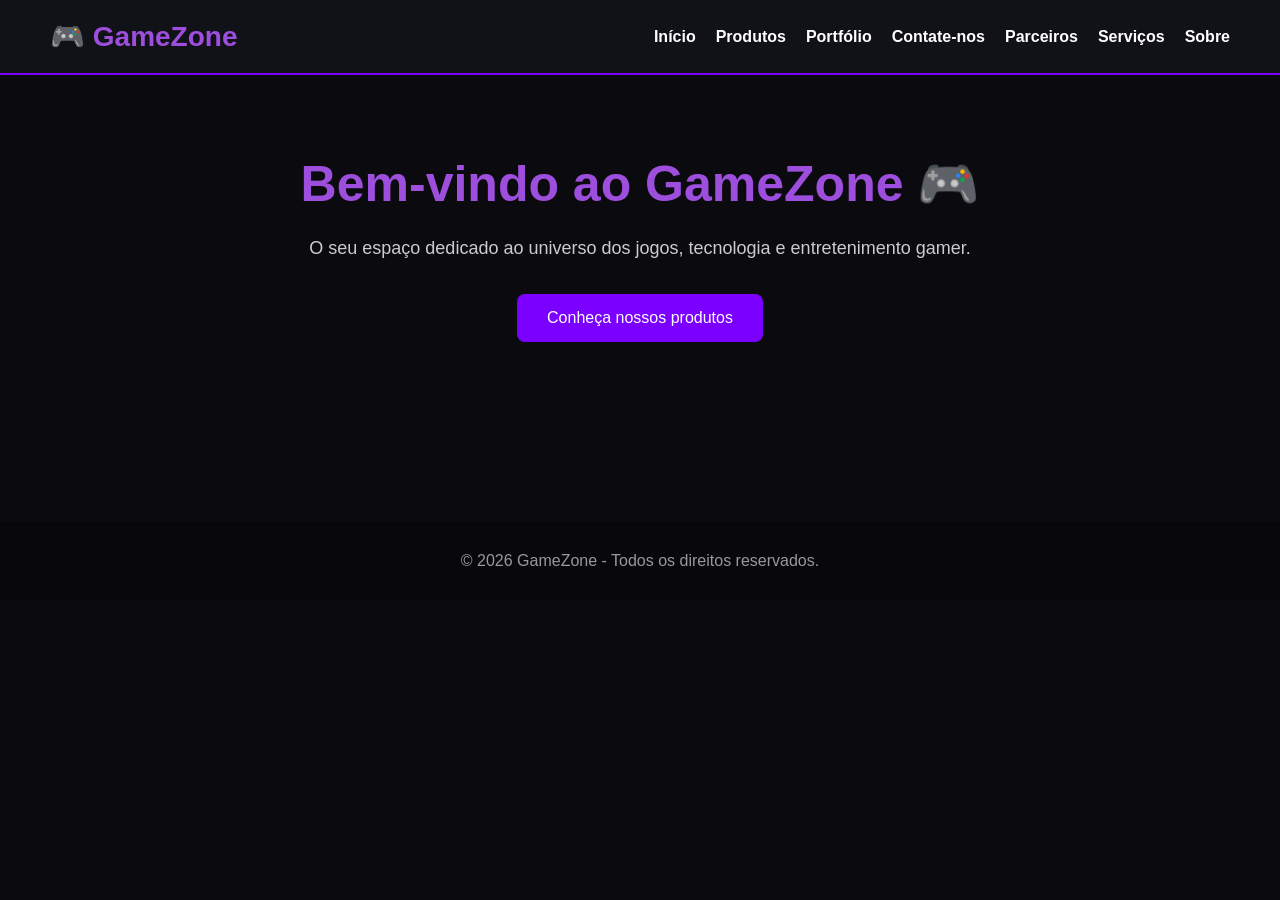
==== index.html @ 9542667e "bombom" ====
<!DOCTYPE html>
<html lang="pt-BR">

<head>
    <meta charset="UTF-8">
    <meta name="viewport" content="width=device-width, initial-scale=1.0">
    <title>GameZone - Início</title>

    <style>
        * {
            margin: 0;
            padding: 0;
            box-sizing: border-box;
        }

        body {
            font-family: Arial, sans-serif;
            background: #0b0b0f;
            color: white;
        }

        header {
            background: #111118;
            padding: 20px 50px;
            display: flex;
            justify-content: space-between;
            align-items: center;
            border-bottom: 2px solid #7b00ff;
        }

        .logo {
            font-size: 28px;
            font-weight: bold;
            color: #9d4edd;
        }

        nav ul {
            list-style: none;
            display: flex;
            gap: 20px;
            flex-wrap: wrap;
        }

        nav a {
            color: white;
            text-decoration: none;
            font-weight: bold;
        }

dasaadasa        nav a:hover {
            color: #9d4edd;
        }

        main {
            padding: 80px 10%;
            text-align: center;
        }

        h1 {
            font-size: 50px;
            color: #9d4edd;
            margin-bottom: 20px;
        }

        p {
            font-size: 18px;
            color: #cccccc;
            line-height: 1.7;
        }

        .botao {
            display: inline-block;
            margin-top: 30px;
            padding: 15px 30px;
            background: #7b00ff;
            color: white;
            text-decoration: none;
            border-radius: 8px;
        }

        .botao:hover {
            background: #a64dff;
        }

        footer {
            margin-top: 100px;
            padding: 30px;
            text-align: center;
            background: #08080c;
            color: #999;
        }
    </style>
</head>

<body>

<header>

    <div class="logo">🎮 GameZone</div>

    <nav>
        <ul>
            <li><a href="index.html">Início</a></li>
            <li><a href="produtos.html">Produtos</a></li>
            <li><a href="portfolio.html">Portfólio</a></li>
            <li><a href="contate-nos.html">Contate-nos</a></li>
            <li><a href="parceiros.html">Parceiros</a></li>
            <li><a href="servicos.html">Serviços</a></li>
            <li><a href="sobre.html">Sobre</a></li>
        </ul>
    </nav>

</header>

<main>

    <h1>Bem-vindo ao GameZone 🎮</h1>

    <p>
        O seu espaço dedicado ao universo dos jogos,
        tecnologia e entretenimento gamer.
    </p>

    <a href="produtos.html" class="botao">
        Conheça nossos produtos
    </a>

</main>

<footer>
    © 2026 GameZone - Todos os direitos reservados.
</footer>

</body>
</html>
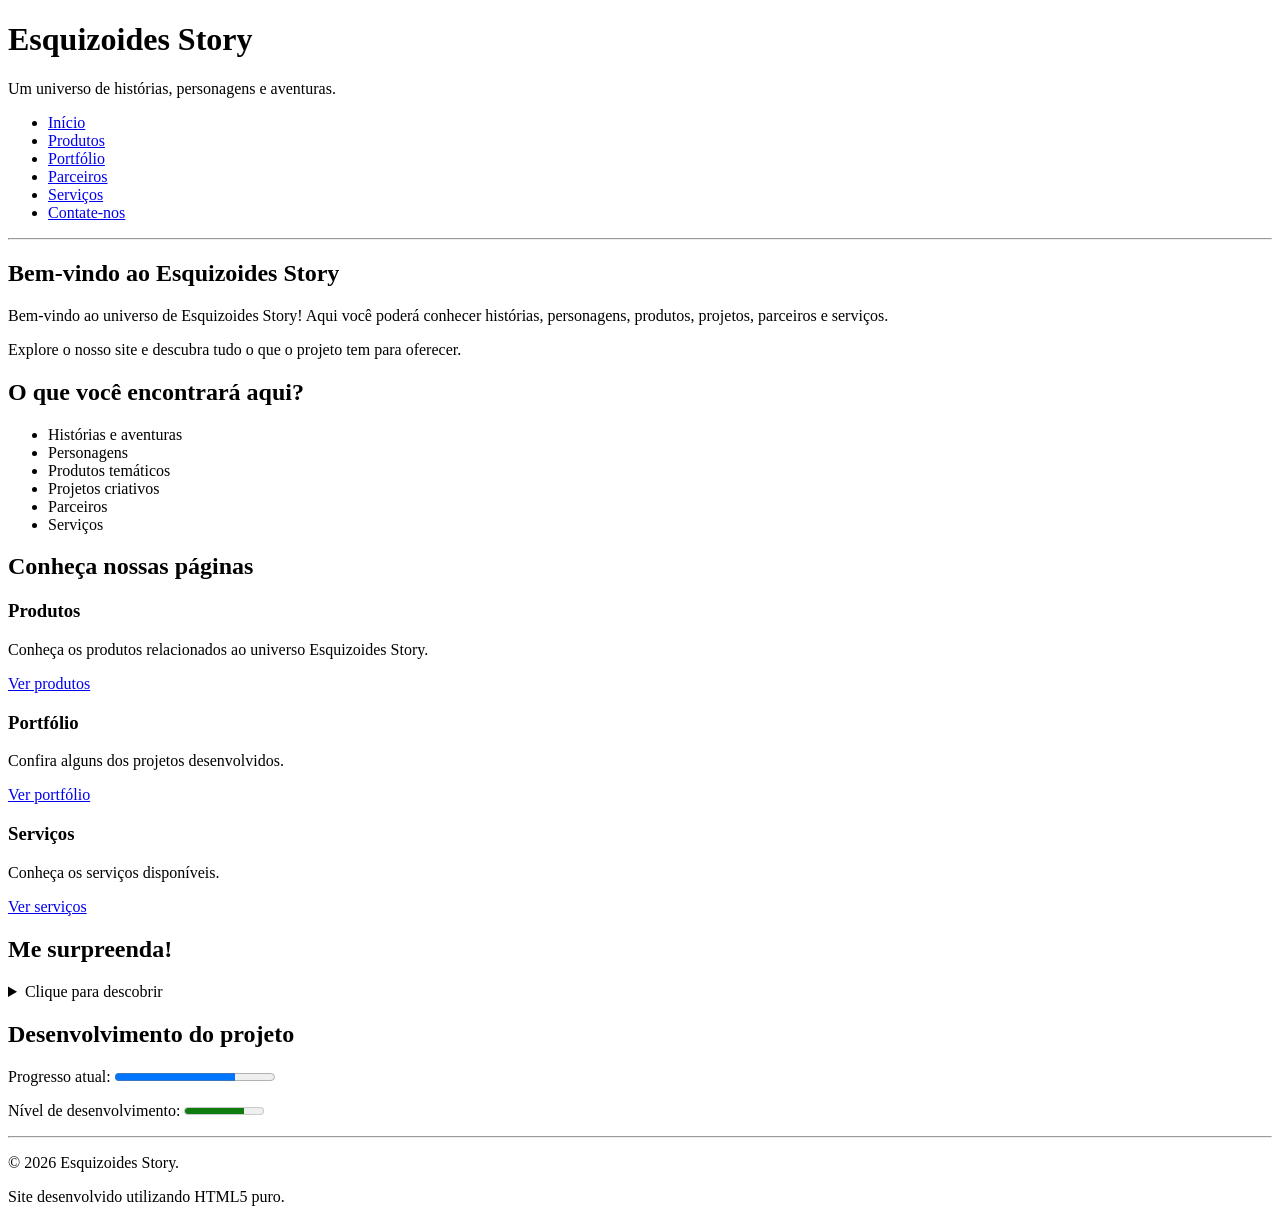
==== commit 84ad7204: "inverno" ====
--- a/index.html
+++ b/index.html
@@ -1,135 +1,134 @@
+
 <!DOCTYPE html>
 <html lang="pt-BR">
 
 <head>
     <meta charset="UTF-8">
     <meta name="viewport" content="width=device-width, initial-scale=1.0">
-    <title>GameZone - Início</title>
-
-    <style>
-        * {
-            margin: 0;
-            padding: 0;
-            box-sizing: border-box;
-        }
-
-        body {
-            font-family: Arial, sans-serif;
-            background: #0b0b0f;
-            color: white;
-        }
-
-        header {
-            background: #111118;
-            padding: 20px 50px;
-            display: flex;
-            justify-content: space-between;
-            align-items: center;
-            border-bottom: 2px solid #7b00ff;
-        }
-
-        .logo {
-            font-size: 28px;
-            font-weight: bold;
-            color: #9d4edd;
-        }
-
-        nav ul {
-            list-style: none;
-            display: flex;
-            gap: 20px;
-            flex-wrap: wrap;
-        }
-
-        nav a {
-            color: white;
-            text-decoration: none;
-            font-weight: bold;
-        }
-
-dasaadasa        nav a:hover {
-            color: #9d4edd;
-        }
-
-        main {
-            padding: 80px 10%;
-            text-align: center;
-        }
-
-        h1 {
-            font-size: 50px;
-            color: #9d4edd;
-            margin-bottom: 20px;
-        }
-
-        p {
-            font-size: 18px;
-            color: #cccccc;
-            line-height: 1.7;
-        }
-
-        .botao {
-            display: inline-block;
-            margin-top: 30px;
-            padding: 15px 30px;
-            background: #7b00ff;
-            color: white;
-            text-decoration: none;
-            border-radius: 8px;
-        }
-
-        .botao:hover {
-            background: #a64dff;
-        }
-
-        footer {
-            margin-top: 100px;
-            padding: 30px;
-            text-align: center;
-            background: #08080c;
-            color: #999;
-        }
-    </style>
+    <meta name="description" content="Esquizoides Story - histórias, personagens, produtos e serviços.">
+    <title>Esquizoides Story - Início</title>
 </head>
 
 <body>
 
-<header>
+    <header>
+        <h1>Esquizoides Story</h1>
+        <p>Um universo de histórias, personagens e aventuras.</p>
 
-    <div class="logo">🎮 GameZone</div>
+        <nav aria-label="Navegação principal">
+            <ul>
+                <li><a href="index.html">Início</a></li>
+                <li><a href="produtos.html">Produtos</a></li>
+                <li><a href="portfolio.html">Portfólio</a></li>
+                <li><a href="parceiros.html">Parceiros</a></li>
+                <li><a href="servicos.html">Serviços</a></li>
+                <li><a href="contate-nos.html">Contate-nos</a></li>
+            </ul>
+        </nav>
+    </header>
 
-    <nav>
-        <ul>
-            <li><a href="index.html">Início</a></li>
-            <li><a href="produtos.html">Produtos</a></li>
-            <li><a href="portfolio.html">Portfólio</a></li>
-            <li><a href="contate-nos.html">Contate-nos</a></li>
-            <li><a href="parceiros.html">Parceiros</a></li>
-            <li><a href="servicos.html">Serviços</a></li>
-            <li><a href="sobre.html">Sobre</a></li>
-        </ul>
-    </nav>
+    <hr>
 
-</header>
+    <main>
 
-<main>
+        <section>
+            <h2>Bem-vindo ao Esquizoides Story</h2>
 
-    <h1>Bem-vindo ao GameZone 🎮</h1>
+            <p>
+                Bem-vindo ao universo de Esquizoides Story!
+                Aqui você poderá conhecer histórias, personagens,
+                produtos, projetos, parceiros e serviços.
+            </p>
 
-    <p>
-        O seu espaço dedicado ao universo dos jogos,
-        tecnologia e entretenimento gamer.
-    </p>
+            <p>
+                Explore o nosso site e descubra tudo o que o projeto
+                tem para oferecer.
+            </p>
+        </section>
 
-    <a href="produtos.html" class="botao">
-        Conheça nossos produtos
-    </a>
+        <section>
+            <h2>O que você encontrará aqui?</h2>
 
-</main>
+            <ul>
+                <li>Histórias e aventuras</li>
+                <li>Personagens</li>
+                <li>Produtos temáticos</li>
+                <li>Projetos criativos</li>
+                <li>Parceiros</li>
+                <li>Serviços</li>
+            </ul>
+        </section>
 
-<footer>
-    © 2026 GameZone - Todos os direitos reservados.
-</footer>
+        <section>
+            <h2>Conheça nossas páginas</h2>
+
+            <article>
+                <h3>Produtos</h3>
+                <p>
+                    Conheça os produtos relacionados ao universo
+                    Esquizoides Story.
+                </p>
+                <a href="produtos.html">Ver produtos</a>
+            </article>
+
+            <article>
+                <h3>Portfólio</h3>
+                <p>
+                    Confira alguns dos projetos desenvolvidos.
+                </p>
+                <a href="portfolio.html">Ver portfólio</a>
+            </article>
+
+            <article>
+                <h3>Serviços</h3>
+                <p>
+                    Conheça os serviços disponíveis.
+                </p>
+                <a href="servicos.html">Ver serviços</a>
+            </article>
+        </section>
+
+        <aside>
+            <h2>Me surpreenda!</h2>
+
+            <details>
+                <summary>Clique para descobrir</summary>
+
+                <p>
+                    O universo Esquizoides Story está sempre cheio
+                    de novas histórias, personagens e descobertas.
+                </p>
+
+                <p>
+                    Quem sabe a próxima surpresa não seja para você?
+                </p>
+            </details>
+        </aside>
+
+        <section>
+            <h2>Desenvolvimento do projeto</h2>
+
+            <p>
+                Progresso atual:
+                <progress value="75" max="100">75%</progress>
+            </p>
+
+            <p>
+                Nível de desenvolvimento:
+                <meter value="0.75" min="0" max="1">75%</meter>
+            </p>
+        </section>
+
+    </main>
+
+    <hr>
+
+    <footer>
+        <p>&copy; 2026 Esquizoides Story.</p>
+        <p>Site desenvolvido utilizando HTML5 puro.</p>
+    </footer>
 
 </body>
+
 </html>
+
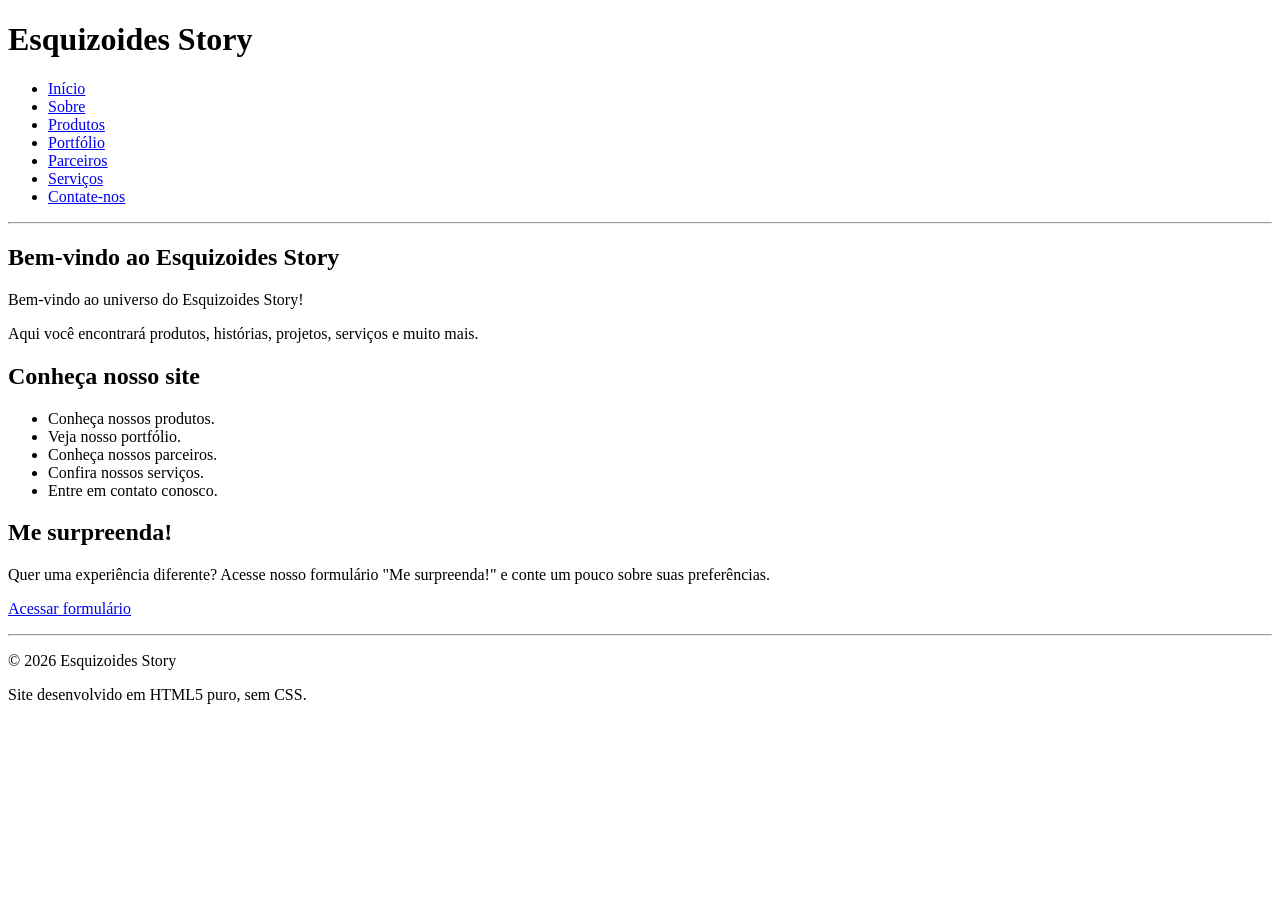
==== commit f456f53e: "again" ====
--- a/index.html
+++ b/index.html
@@ -1,23 +1,22 @@
-
 <!DOCTYPE html>
 <html lang="pt-BR">
 
 <head>
     <meta charset="UTF-8">
     <meta name="viewport" content="width=device-width, initial-scale=1.0">
-    <meta name="description" content="Esquizoides Story - histórias, personagens, produtos e serviços.">
-    <title>Esquizoides Story - Início</title>
+    <title>Esquizoides Story</title>
 </head>
 
 <body>
 
     <header>
+
         <h1>Esquizoides Story</h1>
-        <p>Um universo de histórias, personagens e aventuras.</p>
 
-        <nav aria-label="Navegação principal">
+        <nav>
             <ul>
                 <li><a href="index.html">Início</a></li>
+                <li><a href="sobre.html">Sobre</a></li>
                 <li><a href="produtos.html">Produtos</a></li>
                 <li><a href="portfolio.html">Portfólio</a></li>
                 <li><a href="parceiros.html">Parceiros</a></li>
@@ -25,110 +24,64 @@
                 <li><a href="contate-nos.html">Contate-nos</a></li>
             </ul>
         </nav>
+
     </header>
 
     <hr>
 
     <main>
 
-        <section>
-            <h2>Bem-vindo ao Esquizoides Story</h2>
+        <h2>Bem-vindo ao Esquizoides Story</h2>
 
-            <p>
-                Bem-vindo ao universo de Esquizoides Story!
-                Aqui você poderá conhecer histórias, personagens,
-                produtos, projetos, parceiros e serviços.
-            </p>
+        <p>
+            Bem-vindo ao universo do Esquizoides Story!
+        </p>
 
-            <p>
-                Explore o nosso site e descubra tudo o que o projeto
-                tem para oferecer.
-            </p>
-        </section>
+        <p>
+            Aqui você encontrará produtos, histórias,
+            projetos, serviços e muito mais.
+        </p>
 
-        <section>
-            <h2>O que você encontrará aqui?</h2>
+        <h2>Conheça nosso site</h2>
 
-            <ul>
-                <li>Histórias e aventuras</li>
-                <li>Personagens</li>
-                <li>Produtos temáticos</li>
-                <li>Projetos criativos</li>
-                <li>Parceiros</li>
-                <li>Serviços</li>
-            </ul>
-        </section>
+        <ul>
+            <li>Conheça nossos produtos.</li>
+            <li>Veja nosso portfólio.</li>
+            <li>Conheça nossos parceiros.</li>
+            <li>Confira nossos serviços.</li>
+            <li>Entre em contato conosco.</li>
+        </ul>
 
-        <section>
-            <h2>Conheça nossas páginas</h2>
+        <h2>Me surpreenda!</h2>
 
-            <article>
-                <h3>Produtos</h3>
-                <p>
-                    Conheça os produtos relacionados ao universo
-                    Esquizoides Story.
-                </p>
-                <a href="produtos.html">Ver produtos</a>
-            </article>
+        <p>
+            Quer uma experiência diferente?
+            Acesse nosso formulário "Me surpreenda!"
+            e conte um pouco sobre suas preferências.
+        </p>
 
-            <article>
-                <h3>Portfólio</h3>
-                <p>
-                    Confira alguns dos projetos desenvolvidos.
-                </p>
-                <a href="portfolio.html">Ver portfólio</a>
-            </article>
-
-            <article>
-                <h3>Serviços</h3>
-                <p>
-                    Conheça os serviços disponíveis.
-                </p>
-                <a href="servicos.html">Ver serviços</a>
-            </article>
-        </section>
-
-        <aside>
-            <h2>Me surpreenda!</h2>
-
-            <details>
-                <summary>Clique para descobrir</summary>
-
-                <p>
-                    O universo Esquizoides Story está sempre cheio
-                    de novas histórias, personagens e descobertas.
-                </p>
-
-                <p>
-                    Quem sabe a próxima surpresa não seja para você?
-                </p>
-            </details>
-        </aside>
-
-        <section>
-            <h2>Desenvolvimento do projeto</h2>
-
-            <p>
-                Progresso atual:
-                <progress value="75" max="100">75%</progress>
-            </p>
-
-            <p>
-                Nível de desenvolvimento:
-                <meter value="0.75" min="0" max="1">75%</meter>
-            </p>
-        </section>
+        <p>
+            <a href="contate-nos.html">
+                Acessar formulário
+            </a>
+        </p>
 
     </main>
 
     <hr>
 
     <footer>
-        <p>&copy; 2026 Esquizoides Story.</p>
-        <p>Site desenvolvido utilizando HTML5 puro.</p>
+
+        <p>
+            &copy; 2026 Esquizoides Story
+        </p>
+
+        <p>
+            Site desenvolvido em HTML5 puro, sem CSS.
+        </p>
+
     </footer>
 
 </body>
 
-</html>
-
+</html>
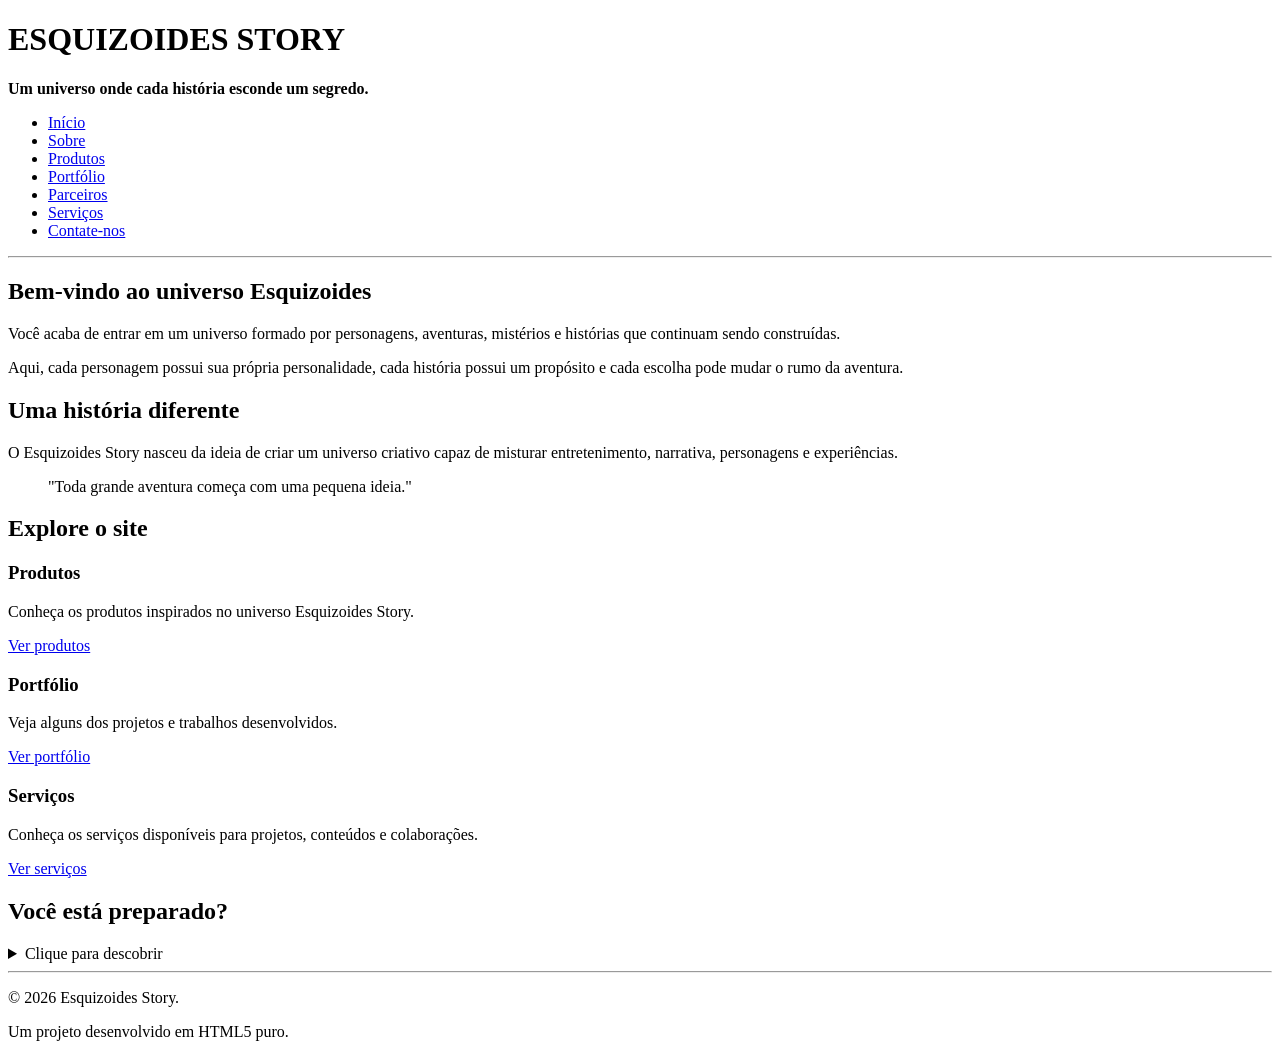
==== commit 7db58923: "cj" ====
--- a/index.html
+++ b/index.html
@@ -4,16 +4,25 @@
 <head>
     <meta charset="UTF-8">
     <meta name="viewport" content="width=device-width, initial-scale=1.0">
-    <title>Esquizoides Story</title>
+
+    <meta name="description"
+        content="Esquizoides Story - um universo de histórias, personagens, mistérios e aventuras.">
+
+    <title>Esquizoides Story - Início</title>
 </head>
 
 <body>
 
     <header>
 
-        <h1>Esquizoides Story</h1>
+        <h1>ESQUIZOIDES STORY</h1>
 
-        <nav>
+        <p>
+            <strong>Um universo onde cada história esconde um segredo.</strong>
+        </p>
+
+        <nav aria-label="Menu principal">
+
             <ul>
                 <li><a href="index.html">Início</a></li>
                 <li><a href="sobre.html">Sobre</a></li>
@@ -23,6 +32,7 @@
                 <li><a href="servicos.html">Serviços</a></li>
                 <li><a href="contate-nos.html">Contate-nos</a></li>
             </ul>
+
         </nav>
 
     </header>
@@ -31,40 +41,108 @@
 
     <main>
 
-        <h2>Bem-vindo ao Esquizoides Story</h2>
+        <section>
 
-        <p>
-            Bem-vindo ao universo do Esquizoides Story!
-        </p>
+            <h2>Bem-vindo ao universo Esquizoides</h2>
 
-        <p>
-            Aqui você encontrará produtos, histórias,
-            projetos, serviços e muito mais.
-        </p>
+            <p>
+                Você acaba de entrar em um universo formado por
+                personagens, aventuras, mistérios e histórias que
+                continuam sendo construídas.
+            </p>
 
-        <h2>Conheça nosso site</h2>
+            <p>
+                Aqui, cada personagem possui sua própria personalidade,
+                cada história possui um propósito e cada escolha pode
+                mudar o rumo da aventura.
+            </p>
 
-        <ul>
-            <li>Conheça nossos produtos.</li>
-            <li>Veja nosso portfólio.</li>
-            <li>Conheça nossos parceiros.</li>
-            <li>Confira nossos serviços.</li>
-            <li>Entre em contato conosco.</li>
-        </ul>
+        </section>
 
-        <h2>Me surpreenda!</h2>
+        <section>
 
-        <p>
-            Quer uma experiência diferente?
-            Acesse nosso formulário "Me surpreenda!"
-            e conte um pouco sobre suas preferências.
-        </p>
+            <h2>Uma história diferente</h2>
 
-        <p>
-            <a href="contate-nos.html">
-                Acessar formulário
-            </a>
-        </p>
+            <p>
+                O Esquizoides Story nasceu da ideia de criar um universo
+                criativo capaz de misturar entretenimento, narrativa,
+                personagens e experiências.
+            </p>
+
+            <blockquote>
+                "Toda grande aventura começa com uma pequena ideia."
+            </blockquote>
+
+        </section>
+
+        <section>
+
+            <h2>Explore o site</h2>
+
+            <article>
+
+                <h3>Produtos</h3>
+
+                <p>
+                    Conheça os produtos inspirados no universo
+                    Esquizoides Story.
+                </p>
+
+                <a href="produtos.html">Ver produtos</a>
+
+            </article>
+
+            <article>
+
+                <h3>Portfólio</h3>
+
+                <p>
+                    Veja alguns dos projetos e trabalhos desenvolvidos.
+                </p>
+
+                <a href="portfolio.html">Ver portfólio</a>
+
+            </article>
+
+            <article>
+
+                <h3>Serviços</h3>
+
+                <p>
+                    Conheça os serviços disponíveis para projetos,
+                    conteúdos e colaborações.
+                </p>
+
+                <a href="servicos.html">Ver serviços</a>
+
+            </article>
+
+        </section>
+
+        <section>
+
+            <h2>Você está preparado?</h2>
+
+            <details>
+
+                <summary>
+                    Clique para descobrir
+                </summary>
+
+                <p>
+                    Talvez você encontre um personagem que ainda
+                    não conhecia ou uma história que nunca imaginou.
+                </p>
+
+                <p>
+                    <a href="contate-nos.html">
+                        Quero entrar nessa história!
+                    </a>
+                </p>
+
+            </details>
+
+        </section>
 
     </main>
 
@@ -73,11 +151,11 @@
     <footer>
 
         <p>
-            &copy; 2026 Esquizoides Story
+            &copy; 2026 Esquizoides Story.
         </p>
 
         <p>
-            Site desenvolvido em HTML5 puro, sem CSS.
+            Um projeto desenvolvido em HTML5 puro.
         </p>
 
     </footer>
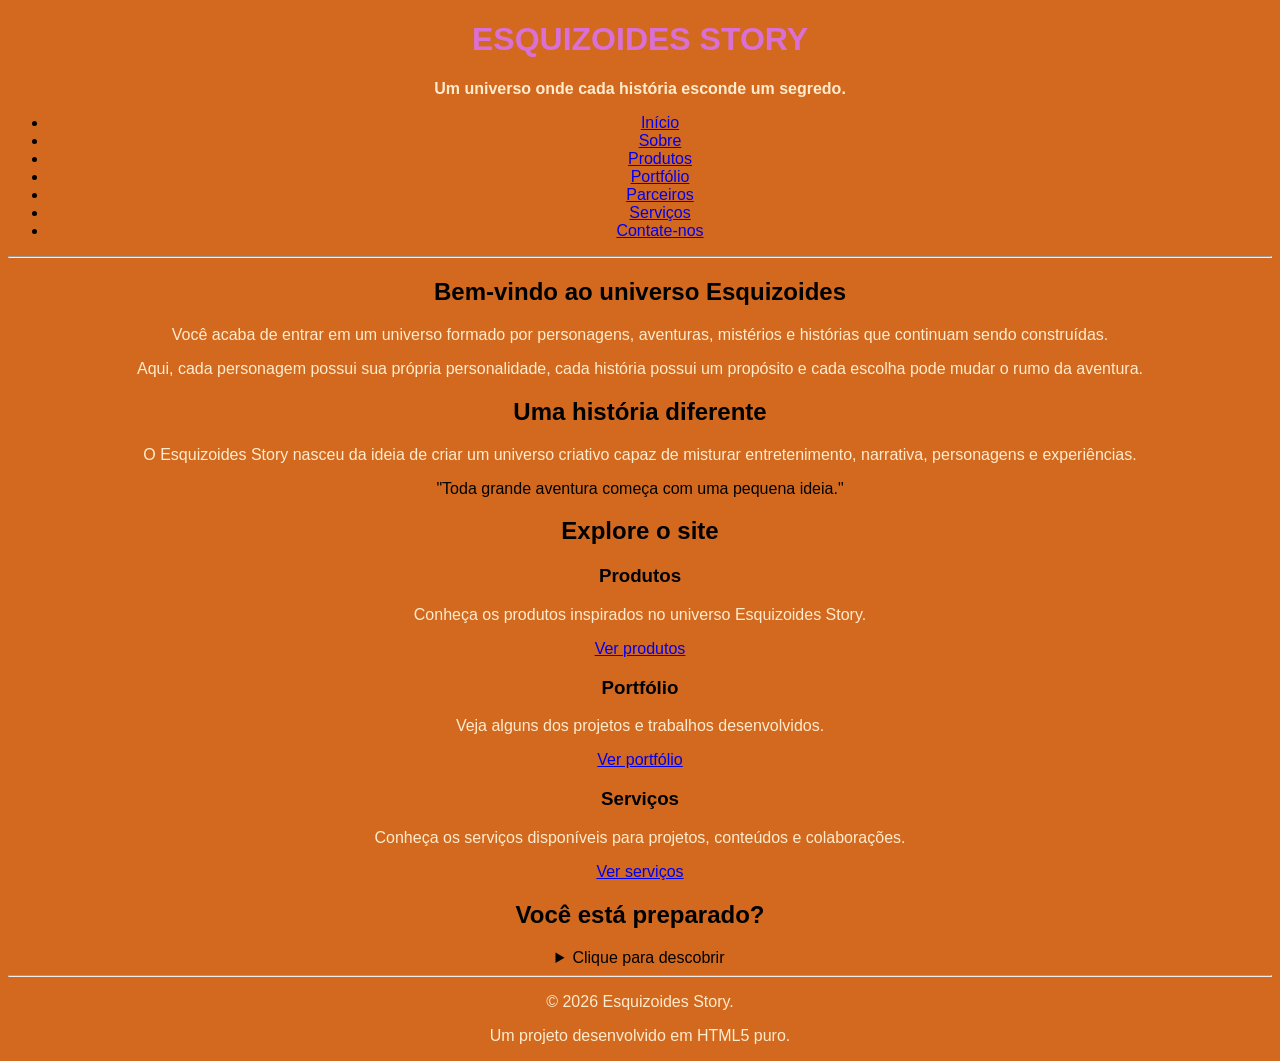
==== commit 22f96ae5: "css formatacao" ====
--- a/index.html
+++ b/index.html
@@ -9,6 +9,29 @@
         content="Esquizoides Story - um universo de histórias, personagens, mistérios e aventuras.">
 
     <title>Esquizoides Story - Início</title>
+
+    <style>
+        body {
+            background-color: chocolate;
+            font-family: 'Franklin Gothic Medium', 'Arial Narrow', Arial, sans-serif;
+            color: black;
+            text-align: center;
+    }
+    h1 {
+        color: orchid;
+    }
+    p {
+        font-size: medium;
+        color: blanchedalmond;
+    }
+    button {
+            background-color: brown;
+            color: aqua;
+            padding: 10px 20px;
+            border: none;
+            border-radius: 8px;
+        }
+    </style>
 </head>
 
 <body>
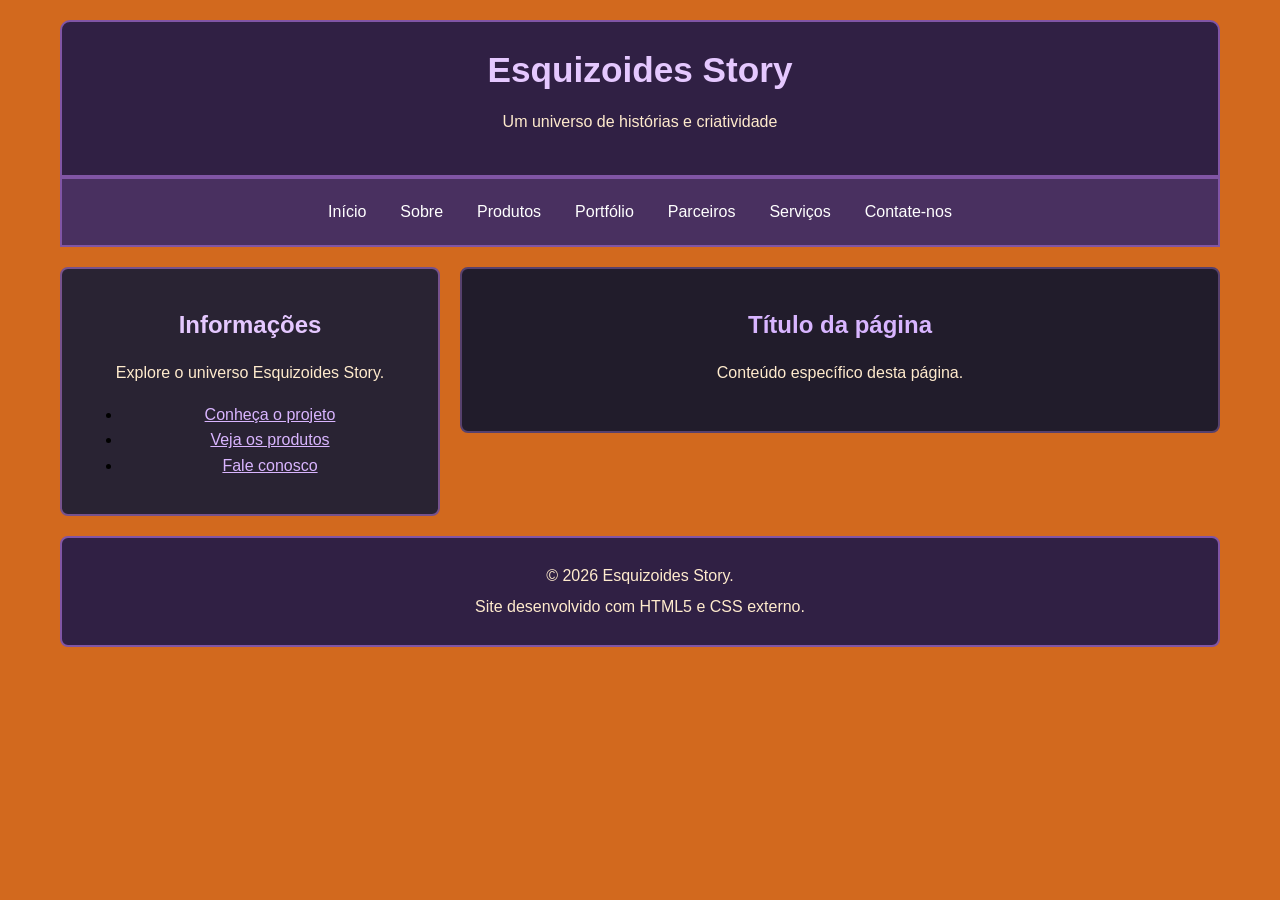
==== commit 023fe264: "layout" ====
--- a/index.html
+++ b/index.html
@@ -9,6 +9,8 @@
         content="Esquizoides Story - um universo de histórias, personagens, mistérios e aventuras.">
 
     <title>Esquizoides Story - Início</title>
+
+    <link rel="stylesheet" href="style.css">
 
     <style>
         body {
@@ -37,152 +39,52 @@
 <body>
 
     <header>
+        <h1>Esquizoides Story</h1>
+        <p>Um universo de histórias e criatividade</p>
+    </header>
 
-        <h1>ESQUIZOIDES STORY</h1>
+    <nav aria-label="Navegação principal">
+        <ul>
+            <li><a href="index.html">Início</a></li>
+            <li><a href="sobre.html">Sobre</a></li>
+            <li><a href="produtos.html">Produtos</a></li>
+            <li><a href="portfolio.html">Portfólio</a></li>
+            <li><a href="parceiros.html">Parceiros</a></li>
+            <li><a href="servicos.html">Serviços</a></li>
+            <li><a href="contate-nos.html">Contate-nos</a></li>
+        </ul>
+    </nav>
 
-        <p>
-            <strong>Um universo onde cada história esconde um segredo.</strong>
-        </p>
+    <div class="conteudo-layout">
 
-        <nav aria-label="Menu principal">
+        <aside>
+            <h2>Informações</h2>
+            <p>Explore o universo Esquizoides Story.</p>
 
             <ul>
-                <li><a href="index.html">Início</a></li>
-                <li><a href="sobre.html">Sobre</a></li>
-                <li><a href="produtos.html">Produtos</a></li>
-                <li><a href="portfolio.html">Portfólio</a></li>
-                <li><a href="parceiros.html">Parceiros</a></li>
-                <li><a href="servicos.html">Serviços</a></li>
-                <li><a href="contate-nos.html">Contate-nos</a></li>
+                <li><a href="sobre.html">Conheça o projeto</a></li>
+                <li><a href="produtos.html">Veja os produtos</a></li>
+                <li><a href="contate-nos.html">Fale conosco</a></li>
             </ul>
+        </aside>
 
-        </nav>
+        <main>
+            <!-- Mantenha aqui o conteúdo original da página -->
 
-    </header>
+            <section>
+                <h2>Título da página</h2>
+                <p>Conteúdo específico desta página.</p>
+            </section>
 
-    <hr>
+        </main>
 
-    <main>
-
-        <section>
-
-            <h2>Bem-vindo ao universo Esquizoides</h2>
-
-            <p>
-                Você acaba de entrar em um universo formado por
-                personagens, aventuras, mistérios e histórias que
-                continuam sendo construídas.
-            </p>
-
-            <p>
-                Aqui, cada personagem possui sua própria personalidade,
-                cada história possui um propósito e cada escolha pode
-                mudar o rumo da aventura.
-            </p>
-
-        </section>
-
-        <section>
-
-            <h2>Uma história diferente</h2>
-
-            <p>
-                O Esquizoides Story nasceu da ideia de criar um universo
-                criativo capaz de misturar entretenimento, narrativa,
-                personagens e experiências.
-            </p>
-
-            <blockquote>
-                "Toda grande aventura começa com uma pequena ideia."
-            </blockquote>
-
-        </section>
-
-        <section>
-
-            <h2>Explore o site</h2>
-
-            <article>
-
-                <h3>Produtos</h3>
-
-                <p>
-                    Conheça os produtos inspirados no universo
-                    Esquizoides Story.
-                </p>
-
-                <a href="produtos.html">Ver produtos</a>
-
-            </article>
-
-            <article>
-
-                <h3>Portfólio</h3>
-
-                <p>
-                    Veja alguns dos projetos e trabalhos desenvolvidos.
-                </p>
-
-                <a href="portfolio.html">Ver portfólio</a>
-
-            </article>
-
-            <article>
-
-                <h3>Serviços</h3>
-
-                <p>
-                    Conheça os serviços disponíveis para projetos,
-                    conteúdos e colaborações.
-                </p>
-
-                <a href="servicos.html">Ver serviços</a>
-
-            </article>
-
-        </section>
-
-        <section>
-
-            <h2>Você está preparado?</h2>
-
-            <details>
-
-                <summary>
-                    Clique para descobrir
-                </summary>
-
-                <p>
-                    Talvez você encontre um personagem que ainda
-                    não conhecia ou uma história que nunca imaginou.
-                </p>
-
-                <p>
-                    <a href="contate-nos.html">
-                        Quero entrar nessa história!
-                    </a>
-                </p>
-
-            </details>
-
-        </section>
-
-    </main>
-
-    <hr>
+    </div>
 
     <footer>
-
-        <p>
-            &copy; 2026 Esquizoides Story.
-        </p>
-
-        <p>
-            Um projeto desenvolvido em HTML5 puro.
-        </p>
-
+        <p>&copy; 2026 Esquizoides Story.</p>
+        <p>Site desenvolvido com HTML5 e CSS externo.</p>
     </footer>
-
+    
 </body>
 
 </html>
--- a/style.css
+++ b/style.css
@@ -0,0 +1,331 @@
+
+/* =================================
+   ESQUIZOIDES STORY
+   Folha de estilo externa
+   ================================= */
+
+* {
+    box-sizing: border-box;
+}
+
+html {
+    scroll-behavior: smooth;
+}
+
+body {
+    margin: 0 auto;
+    max-width: 1200px;
+    padding: 20px;
+    font-family: Arial, Helvetica, sans-serif;
+    color: #eeeeee;
+    background-color: #17131f;
+    line-height: 1.6;
+}
+
+/* CABEÇALHO */
+
+header {
+    padding: 25px;
+    text-align: center;
+    background-color: #302044;
+    border: 2px solid #8055a5;
+    border-radius: 10px 10px 0 0;
+}
+
+header h1 {
+    margin: 0;
+    color: #e5c8ff;
+    font-size: 2.2rem;
+}
+
+header h2 {
+    margin-bottom: 0;
+    color: #ffffff;
+    font-size: 1.2rem;
+}
+
+/* MENU DE NAVEGAÇÃO */
+
+nav {
+    padding: 12px;
+    background-color: #493060;
+    border: 2px solid #8055a5;
+}
+
+nav ul {
+    display: flex;
+    flex-wrap: wrap;
+    justify-content: center;
+    gap: 10px;
+    list-style: none;
+    margin: 0;
+    padding: 0;
+}
+
+nav a {
+    display: block;
+    padding: 8px 12px;
+    color: #ffffff;
+    text-decoration: none;
+    border-radius: 5px;
+}
+
+nav a:hover,
+nav a:focus {
+    color: #21152d;
+    background-color: #e5c8ff;
+}
+
+/* ÁREA COM ASIDE E MAIN */
+
+.conteudo-layout {
+    display: grid;
+    grid-template-columns: minmax(200px, 1fr) 2fr;
+    gap: 20px;
+    align-items: start;
+    margin: 20px 0;
+}
+
+/* COLUNA LATERAL */
+
+aside {
+    padding: 20px;
+    background-color: #292333;
+    border: 2px solid #76528d;
+    border-radius: 8px;
+    overflow-wrap: anywhere;
+}
+
+aside h2,
+aside h3 {
+    color: #e5c8ff;
+}
+
+/* CONTEÚDO PRINCIPAL */
+
+main {
+    min-width: 0;
+    padding: 20px;
+    background-color: #211c2b;
+    border: 2px solid #57416d;
+    border-radius: 8px;
+}
+
+section {
+    margin-bottom: 25px;
+}
+
+article {
+    margin: 15px 0;
+    padding: 15px;
+    background-color: #2c2538;
+    border-left: 4px solid #a879d4;
+    border-radius: 5px;
+}
+
+h1,
+h2,
+h3 {
+    line-height: 1.3;
+}
+
+main h2 {
+    color: #d8b5ff;
+}
+
+a {
+    color: #d9b5ff;
+}
+
+a:hover {
+    color: #ffffff;
+}
+
+/* IMAGENS */
+
+img {
+    display: block;
+    max-width: 100%;
+    height: auto;
+    border-radius: 6px;
+}
+
+figure {
+    margin: 20px 0;
+}
+
+figcaption {
+    margin-top: 8px;
+    color: #d0c5dc;
+    font-size: 0.9rem;
+}
+
+/* TABELAS E GRID */
+
+table {
+    width: 100%;
+    border-collapse: collapse;
+    margin: 15px 0;
+    background-color: #2c2538;
+}
+
+caption {
+    padding: 10px;
+    font-weight: bold;
+    color: #e5c8ff;
+}
+
+th,
+td {
+    padding: 10px;
+    border: 1px solid #8b70a4;
+    text-align: left;
+    overflow-wrap: anywhere;
+}
+
+th {
+    background-color: #493060;
+    color: #ffffff;
+}
+
+/* FORMULÁRIOS */
+
+form {
+    margin: 15px 0;
+}
+
+fieldset {
+    margin: 15px 0;
+    padding: 15px;
+    border: 1px solid #8b70a4;
+    border-radius: 6px;
+}
+
+legend {
+    padding: 0 8px;
+    color: #e5c8ff;
+}
+
+label {
+    display: inline-block;
+    margin: 8px 0 4px;
+}
+
+input,
+select,
+textarea,
+button {
+    max-width: 100%;
+    font: inherit;
+}
+
+input:not([type="checkbox"]):not([type="radio"]):not([type="color"]):not([type="range"]),
+select,
+textarea {
+    width: 100%;
+    padding: 10px;
+    color: #211c2b;
+    background-color: #ffffff;
+    border: 1px solid #a98bc1;
+    border-radius: 5px;
+}
+
+input[type="checkbox"],
+input[type="radio"] {
+    margin-right: 6px;
+}
+
+input[type="color"],
+input[type="range"] {
+    margin: 8px 0;
+}
+
+button,
+input[type="submit"],
+input[type="reset"] {
+    margin: 8px 5px 8px 0;
+    padding: 10px 16px;
+    color: #ffffff;
+    background-color: #68468b;
+    border: 0;
+    border-radius: 5px;
+    cursor: pointer;
+}
+
+button:hover,
+input[type="submit"]:hover,
+input[type="reset"]:hover {
+    background-color: #8a60ad;
+}
+
+/* ELEMENTOS COMPLEMENTARES */
+
+progress,
+meter {
+    max-width: 100%;
+}
+
+details {
+    margin: 15px 0;
+    padding: 12px;
+    background-color: #30283d;
+    border-radius: 5px;
+}
+
+summary {
+    cursor: pointer;
+    color: #e5c8ff;
+}
+
+/* RODAPÉ */
+
+footer {
+    padding: 20px;
+    text-align: center;
+    background-color: #302044;
+    border: 2px solid #8055a5;
+    border-radius: 8px;
+}
+
+footer p {
+    margin: 5px;
+}
+
+/* TELAS PEQUENAS */
+
+@media (max-width: 700px) {
+    body {
+        padding: 10px;
+    }
+
+    header h1 {
+        font-size: 1.7rem;
+    }
+
+    .conteudo-layout {
+        grid-template-columns: 1fr;
+    }
+
+    nav ul {
+        flex-direction: column;
+    }
+
+    nav a {
+        text-align: center;
+    }
+
+    main,
+    aside {
+        padding: 15px;
+    }
+
+    table {
+        font-size: 0.85rem;
+    }
+
+    th,
+    td {
+        padding: 6px;
+    }
+}
+
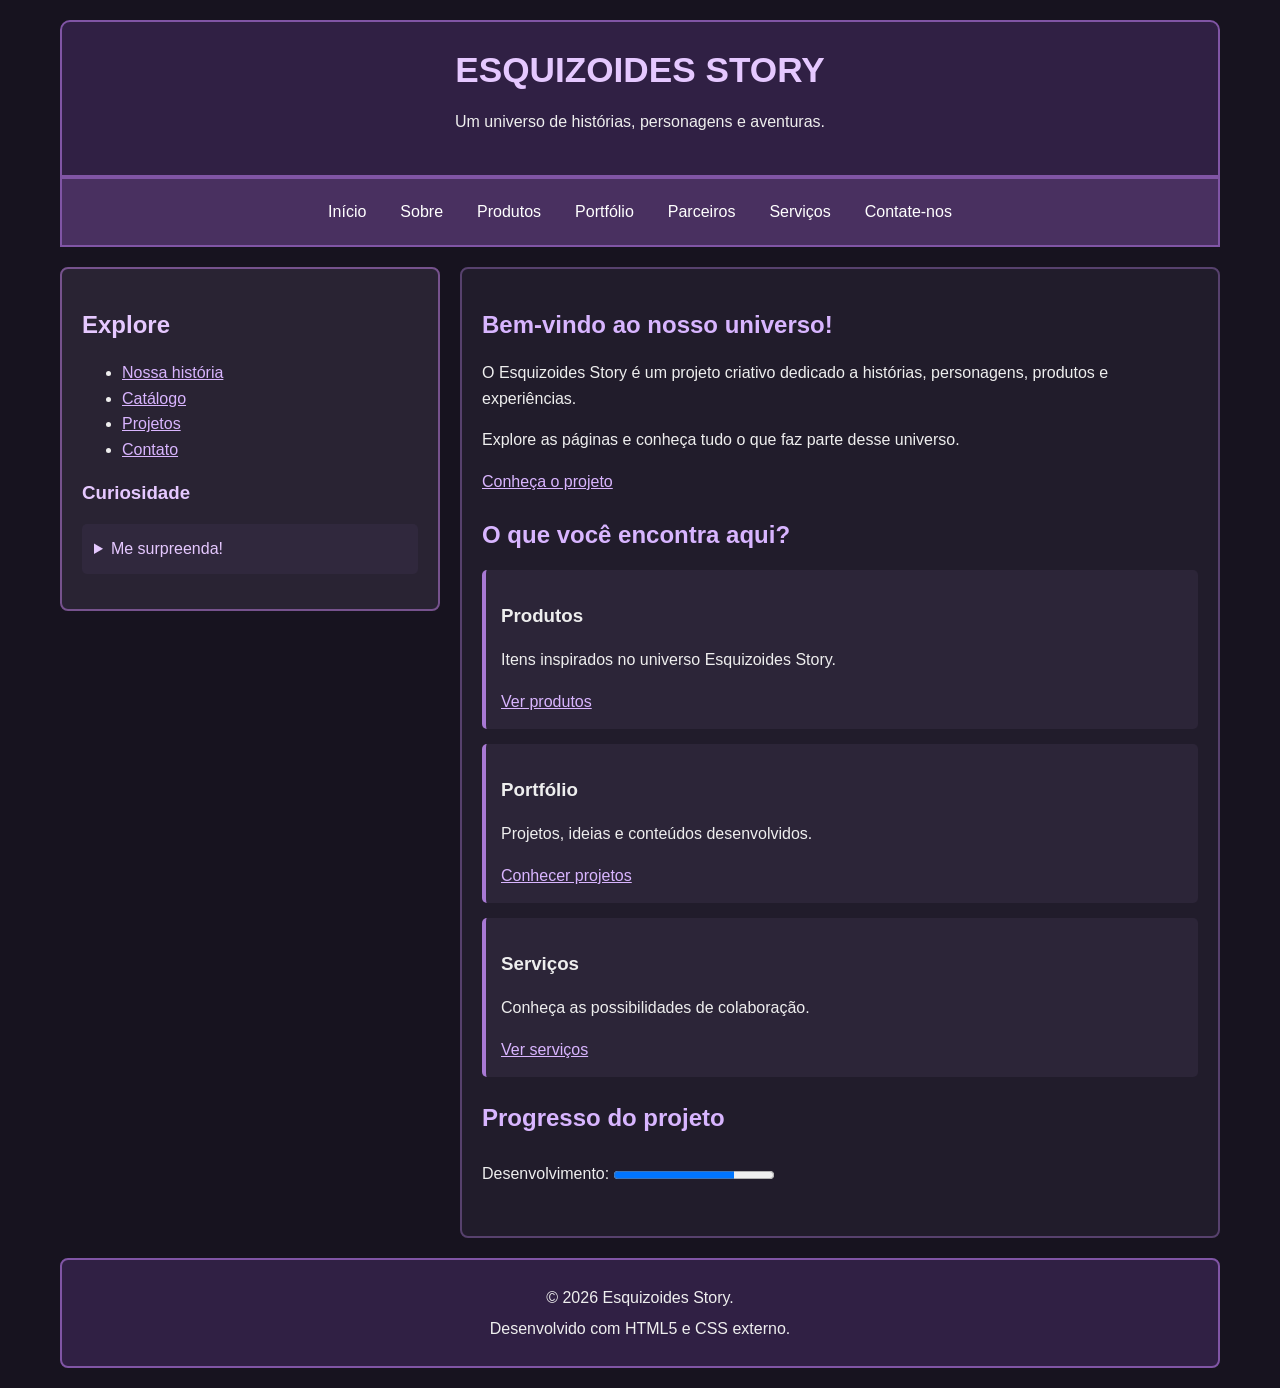
==== commit e1cb850b: "layout2" ====
--- a/index.html
+++ b/index.html
@@ -1,46 +1,16 @@
+
 <!DOCTYPE html>
 <html lang="pt-BR">
-
 <head>
     <meta charset="UTF-8">
     <meta name="viewport" content="width=device-width, initial-scale=1.0">
-
-    <meta name="description"
-        content="Esquizoides Story - um universo de histórias, personagens, mistérios e aventuras.">
-
-    <title>Esquizoides Story - Início</title>
-
+    <title>Início - Esquizoides Story</title>
     <link rel="stylesheet" href="style.css">
-
-    <style>
-        body {
-            background-color: chocolate;
-            font-family: 'Franklin Gothic Medium', 'Arial Narrow', Arial, sans-serif;
-            color: black;
-            text-align: center;
-    }
-    h1 {
-        color: orchid;
-    }
-    p {
-        font-size: medium;
-        color: blanchedalmond;
-    }
-    button {
-            background-color: brown;
-            color: aqua;
-            padding: 10px 20px;
-            border: none;
-            border-radius: 8px;
-        }
-    </style>
 </head>
-
 <body>
-
     <header>
-        <h1>Esquizoides Story</h1>
-        <p>Um universo de histórias e criatividade</p>
+        <h1>ESQUIZOIDES STORY</h1>
+        <p>Um universo de histórias, personagens e aventuras.</p>
     </header>
 
     <nav aria-label="Navegação principal">
@@ -56,35 +26,60 @@
     </nav>
 
     <div class="conteudo-layout">
+        <aside>
+            <h2>Explore</h2>
+            <ul>
+                <li><a href="sobre.html">Nossa história</a></li>
+                <li><a href="produtos.html">Catálogo</a></li>
+                <li><a href="portfolio.html">Projetos</a></li>
+                <li><a href="contate-nos.html">Contato</a></li>
+            </ul>
 
-        <aside>
-            <h2>Informações</h2>
-            <p>Explore o universo Esquizoides Story.</p>
-
-            <ul>
-                <li><a href="sobre.html">Conheça o projeto</a></li>
-                <li><a href="produtos.html">Veja os produtos</a></li>
-                <li><a href="contate-nos.html">Fale conosco</a></li>
-            </ul>
+            <h3>Curiosidade</h3>
+            <details>
+                <summary>Me surpreenda!</summary>
+                <p>Novas histórias podem esconder personagens e mistérios inesperados.</p>
+            </details>
         </aside>
 
         <main>
-            <!-- Mantenha aqui o conteúdo original da página -->
+            <section>
+                <h2>Bem-vindo ao nosso universo!</h2>
+                <p>O Esquizoides Story é um projeto criativo dedicado a histórias, personagens, produtos e experiências.</p>
+                <p>Explore as páginas e conheça tudo o que faz parte desse universo.</p>
+                <p><a href="sobre.html">Conheça o projeto</a></p>
+            </section>
 
             <section>
-                <h2>Título da página</h2>
-                <p>Conteúdo específico desta página.</p>
+                <h2>O que você encontra aqui?</h2>
+                <article>
+                    <h3>Produtos</h3>
+                    <p>Itens inspirados no universo Esquizoides Story.</p>
+                    <a href="produtos.html">Ver produtos</a>
+                </article>
+                <article>
+                    <h3>Portfólio</h3>
+                    <p>Projetos, ideias e conteúdos desenvolvidos.</p>
+                    <a href="portfolio.html">Conhecer projetos</a>
+                </article>
+                <article>
+                    <h3>Serviços</h3>
+                    <p>Conheça as possibilidades de colaboração.</p>
+                    <a href="servicos.html">Ver serviços</a>
+                </article>
             </section>
 
+            <section>
+                <h2>Progresso do projeto</h2>
+                <label for="progresso">Desenvolvimento:</label>
+                <progress id="progresso" value="75" max="100">75%</progress>
+            </section>
         </main>
-
     </div>
 
     <footer>
         <p>&copy; 2026 Esquizoides Story.</p>
-        <p>Site desenvolvido com HTML5 e CSS externo.</p>
+        <p>Desenvolvido com HTML5 e CSS externo.</p>
     </footer>
-    
 </body>
-
-</html>+</html>
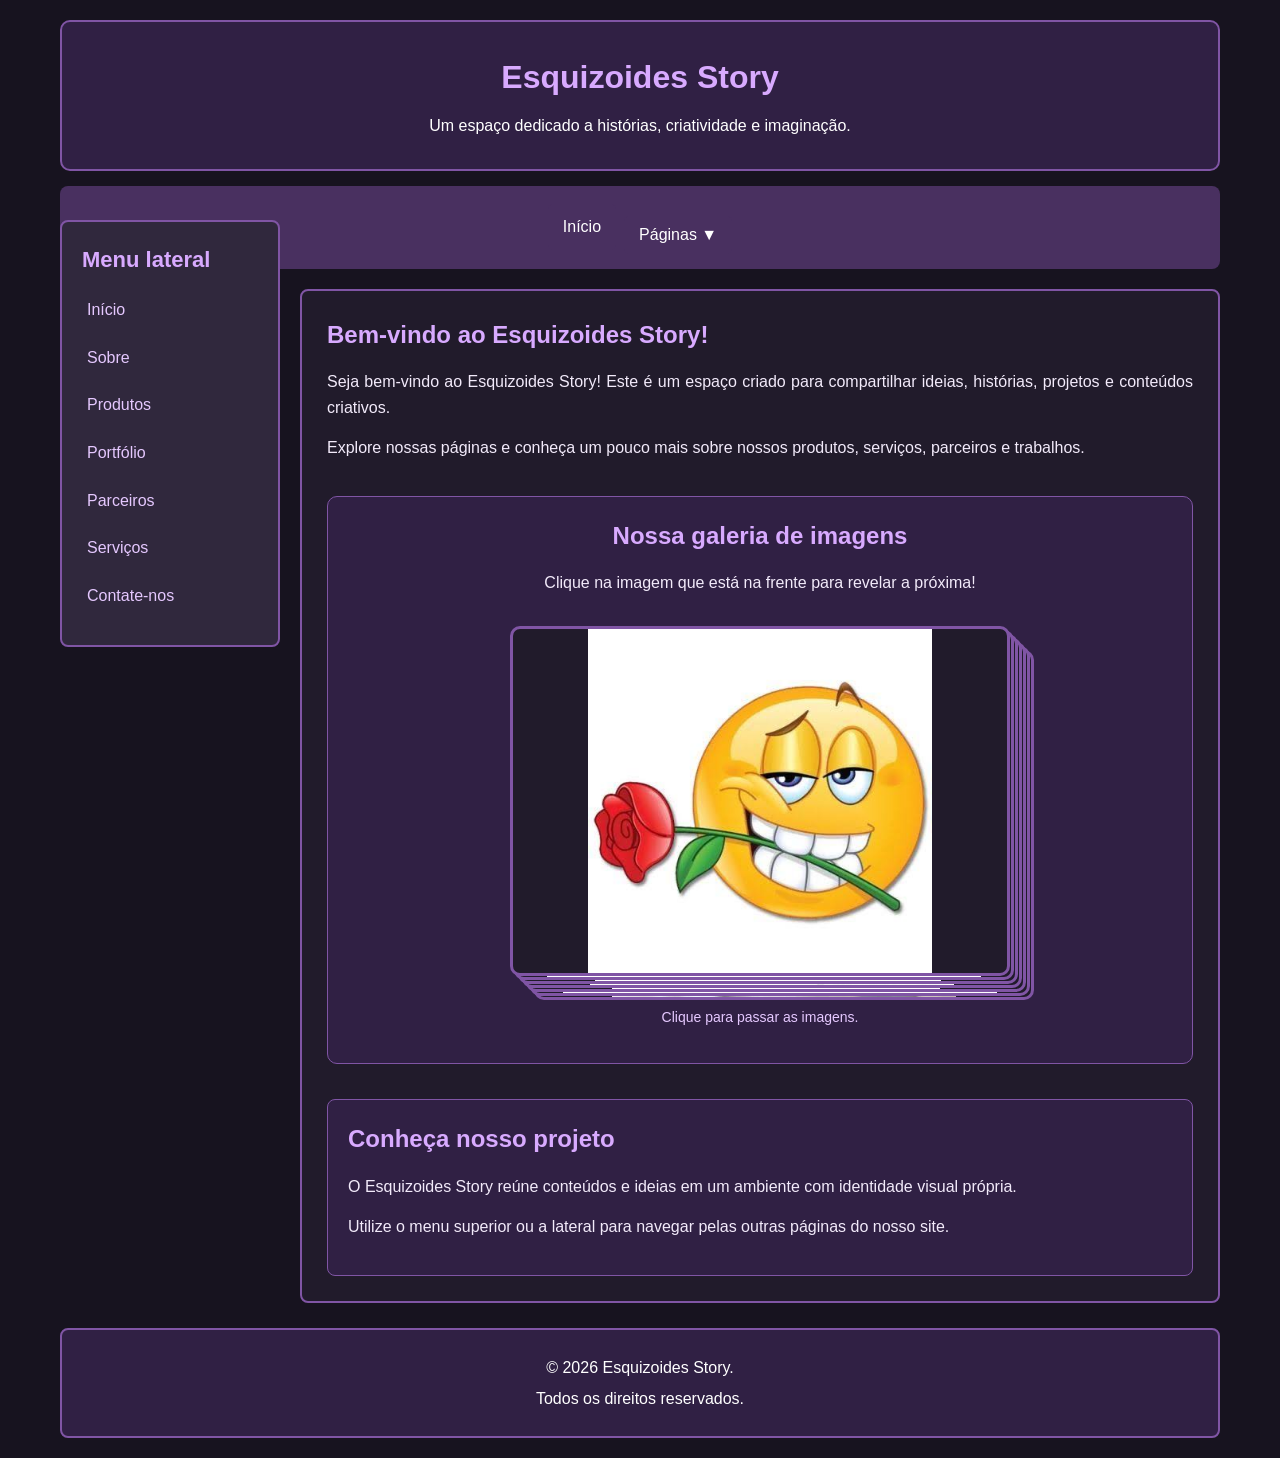
==== commit e4b56d14: "empilhadeira" ====
--- a/index.html
+++ b/index.html
@@ -1,85 +1,220 @@
 
 <!DOCTYPE html>
 <html lang="pt-BR">
+
 <head>
     <meta charset="UTF-8">
     <meta name="viewport" content="width=device-width, initial-scale=1.0">
-    <title>Início - Esquizoides Story</title>
+
+    <title>Esquizoides Story</title>
+
     <link rel="stylesheet" href="style.css">
 </head>
+
 <body>
+
+    <!-- CABEÇALHO -->
     <header>
-        <h1>ESQUIZOIDES STORY</h1>
-        <p>Um universo de histórias, personagens e aventuras.</p>
+        <h1>Esquizoides Story</h1>
+        <p>Um espaço dedicado a histórias, criatividade e imaginação.</p>
     </header>
 
-    <nav aria-label="Navegação principal">
-        <ul>
-            <li><a href="index.html">Início</a></li>
-            <li><a href="sobre.html">Sobre</a></li>
-            <li><a href="produtos.html">Produtos</a></li>
-            <li><a href="portfolio.html">Portfólio</a></li>
-            <li><a href="parceiros.html">Parceiros</a></li>
-            <li><a href="servicos.html">Serviços</a></li>
-            <li><a href="contate-nos.html">Contate-nos</a></li>
-        </ul>
+    <!-- MENU PRINCIPAL -->
+    <nav>
+        <a href="index.html">Início</a>
+
+        <div class="dropdown">
+            <button class="dropdown-botao" type="button">
+                Páginas ▼
+            </button>
+
+            <div class="dropdown-conteudo">
+                <a href="sobre.html">Sobre</a>
+                <a href="produtos.html">Produtos</a>
+                <a href="portfolio.html">Portfólio</a>
+                <a href="parceiros.html">Parceiros</a>
+                <a href="servicos.html">Serviços</a>
+                <a href="contate-nos.html">Contate-nos</a>
+            </div>
+        </div>
     </nav>
 
+    <!-- CONTEÚDO DA PÁGINA -->
     <div class="conteudo-layout">
+
+        <!-- MENU LATERAL FIXO -->
         <aside>
-            <h2>Explore</h2>
+            <h2>Menu lateral</h2>
+
             <ul>
-                <li><a href="sobre.html">Nossa história</a></li>
-                <li><a href="produtos.html">Catálogo</a></li>
-                <li><a href="portfolio.html">Projetos</a></li>
-                <li><a href="contate-nos.html">Contato</a></li>
+                <li><a href="index.html">Início</a></li>
+                <li><a href="sobre.html">Sobre</a></li>
+                <li><a href="produtos.html">Produtos</a></li>
+                <li><a href="portfolio.html">Portfólio</a></li>
+                <li><a href="parceiros.html">Parceiros</a></li>
+                <li><a href="servicos.html">Serviços</a></li>
+                <li><a href="contate-nos.html">Contate-nos</a></li>
             </ul>
-
-            <h3>Curiosidade</h3>
-            <details>
-                <summary>Me surpreenda!</summary>
-                <p>Novas histórias podem esconder personagens e mistérios inesperados.</p>
-            </details>
         </aside>
 
+        <!-- CONTEÚDO PRINCIPAL -->
         <main>
+
             <section>
-                <h2>Bem-vindo ao nosso universo!</h2>
-                <p>O Esquizoides Story é um projeto criativo dedicado a histórias, personagens, produtos e experiências.</p>
-                <p>Explore as páginas e conheça tudo o que faz parte desse universo.</p>
-                <p><a href="sobre.html">Conheça o projeto</a></p>
+                <h2>Bem-vindo ao Esquizoides Story!</h2>
+
+                <p>
+                    Seja bem-vindo ao Esquizoides Story!
+                    Este é um espaço criado para compartilhar
+                    ideias, histórias, projetos e conteúdos
+                    criativos.
+                </p>
+
+                <p>
+                    Explore nossas páginas e conheça um pouco
+                    mais sobre nossos produtos, serviços,
+                    parceiros e trabalhos.
+                </p>
             </section>
 
-            <section>
-                <h2>O que você encontra aqui?</h2>
-                <article>
-                    <h3>Produtos</h3>
-                    <p>Itens inspirados no universo Esquizoides Story.</p>
-                    <a href="produtos.html">Ver produtos</a>
-                </article>
-                <article>
-                    <h3>Portfólio</h3>
-                    <p>Projetos, ideias e conteúdos desenvolvidos.</p>
-                    <a href="portfolio.html">Conhecer projetos</a>
-                </article>
-                <article>
-                    <h3>Serviços</h3>
-                    <p>Conheça as possibilidades de colaboração.</p>
-                    <a href="servicos.html">Ver serviços</a>
-                </article>
+            <!-- SEÇÃO DAS 7 IMAGENS -->
+            <section class="secao-pilha">
+
+                <h2>Nossa galeria de imagens</h2>
+
+                <p>
+                    Clique na imagem que está na frente para
+                    revelar a próxima!
+                </p>
+
+                <div class="pilha-imagens">
+
+                    <img
+                        src="imagens/robocopgay1.jpeg"
+                        class="imagem-pilha"
+                        alt="Imagem 1"
+                    >
+
+                    <img
+                        src="imagens/robocopgay2.jpeg"
+                        class="imagem-pilha"
+                        alt="Imagem 2"
+                    >
+
+                    <img
+                        src="imagens/robocopgay3.jpeg"
+                        class="imagem-pilha"
+                        alt="Imagem 3"
+                    >
+
+                    <img
+                        src="imagens/robocopgay4.webp"
+                        class="imagem-pilha"
+                        alt="Imagem 4"
+                    >
+
+                    <img
+                        src="imagens/robocopgay6.jpg"
+                        class="imagem-pilha"
+                        alt="Imagem 5"
+                    >
+
+                    <img
+                        src="imagens/robocopgay7.jpg"
+                        class="imagem-pilha"
+                        alt="Imagem 6"
+                    >
+
+                    <img
+                        src="imagens/plys.webp"
+                        class="imagem-pilha"
+                        alt="Imagem 7"
+                    >
+
+                </div>
+
+                <p class="instrucao-imagens">
+                    Clique para passar as imagens.
+                </p>
+
             </section>
 
-            <section>
-                <h2>Progresso do projeto</h2>
-                <label for="progresso">Desenvolvimento:</label>
-                <progress id="progresso" value="75" max="100">75%</progress>
+            <!-- OUTRAS INFORMAÇÕES -->
+            <section class="secao-informacoes">
+
+                <h2>Conheça nosso projeto</h2>
+
+                <p>
+                    O Esquizoides Story reúne conteúdos e
+                    ideias em um ambiente com identidade
+                    visual própria.
+                </p>
+
+                <p>
+                    Utilize o menu superior ou a lateral
+                    para navegar pelas outras páginas
+                    do nosso site.
+                </p>
+
             </section>
+
         </main>
+
     </div>
 
+    <!-- RODAPÉ -->
     <footer>
         <p>&copy; 2026 Esquizoides Story.</p>
-        <p>Desenvolvido com HTML5 e CSS externo.</p>
+        <p>Todos os direitos reservados.</p>
     </footer>
+
+
+    <!-- JAVASCRIPT DAS 7 IMAGENS -->
+    <script>
+
+        const imagens = document.querySelectorAll(".imagem-pilha");
+
+        let imagemAtual = 0;
+
+        // Organiza a pilha inicial
+        function organizarImagens() {
+
+            imagens.forEach((imagem, indice) => {
+
+                imagem.classList.remove("imagem-escondida");
+
+                imagem.style.zIndex = imagens.length - indice;
+
+            });
+
+            imagemAtual = 0;
+        }
+
+        // Passa para a próxima imagem
+        imagens.forEach((imagem) => {
+
+            imagem.addEventListener("click", function() {
+
+                // Esconde a imagem clicada
+                imagem.classList.add("imagem-escondida");
+
+                imagemAtual++;
+
+                // Se chegou à última imagem, reinicia
+                if (imagemAtual >= imagens.length) {
+
+                    organizarImagens();
+
+                }
+
+            });
+
+        });
+
+        // Inicia a galeria
+        organizarImagens();
+
+    </script>
+
 </body>
 </html>
--- a/style.css
+++ b/style.css
@@ -1,10 +1,14 @@
 
-/* =================================
-   ESQUIZOIDES STORY
-   Folha de estilo externa
-   ================================= */
+/* ==========================================
+   ESQUIZOIDES STORY - CSS COMPLETO
+========================================== */
+
+
+/* CONFIGURAÇÕES GERAIS */
 
 * {
+    margin: 0;
+    padding: 0;
     box-sizing: border-box;
 }
 
@@ -13,319 +17,752 @@
 }
 
 body {
+    max-width: 1200px;
     margin: 0 auto;
-    max-width: 1200px;
     padding: 20px;
+
+    background-color: #17131f;
+    color: #f2eafa;
+
     font-family: Arial, Helvetica, sans-serif;
-    color: #eeeeee;
-    background-color: #17131f;
     line-height: 1.6;
 }
 
-/* CABEÇALHO */
+
+/* ==========================================
+   CABEÇALHO
+========================================== */
 
 header {
-    padding: 25px;
+    background-color: #302044;
+    color: white;
+
     text-align: center;
+
+    padding: 30px 20px;
+
+    border: 2px solid #8055a5;
+    border-radius: 10px;
+}
+
+header h1 {
+    color: #d8aaff;
+    font-size: 32px;
+    margin-bottom: 10px;
+}
+
+header p {
+    font-size: 16px;
+}
+
+
+/* ==========================================
+   MENU DE NAVEGAÇÃO
+========================================== */
+
+nav {
+    display: flex;
+    justify-content: center;
+    align-items: center;
+    flex-wrap: wrap;
+
+    gap: 8px;
+
+    background-color: #493060;
+
+    padding: 15px;
+    margin-top: 15px;
+
+    border-radius: 8px;
+}
+
+nav > a,
+.dropdown-botao {
+    display: inline-block;
+
+    color: white;
+    background-color: #493060;
+
+    text-decoration: none;
+
+    padding: 10px 15px;
+
+    border: none;
+    border-radius: 5px;
+
+    font-family: Arial, sans-serif;
+    font-size: 16px;
+
+    cursor: pointer;
+}
+
+nav > a:hover,
+.dropdown-botao:hover {
+    background-color: #8055a5;
+}
+
+
+/* ==========================================
+   MENU DROPDOWN
+========================================== */
+
+.dropdown {
+    position: relative;
+    display: inline-block;
+}
+
+.dropdown-conteudo {
+    display: none;
+
+    position: absolute;
+    top: 100%;
+    left: 0;
+
+    min-width: 180px;
+
     background-color: #302044;
-    border: 2px solid #8055a5;
-    border-radius: 10px 10px 0 0;
-}
-
-header h1 {
-    margin: 0;
-    color: #e5c8ff;
-    font-size: 2.2rem;
-}
-
-header h2 {
-    margin-bottom: 0;
-    color: #ffffff;
-    font-size: 1.2rem;
-}
-
-/* MENU DE NAVEGAÇÃO */
-
-nav {
+
+    border: 1px solid #8055a5;
+    border-radius: 5px;
+
+    box-shadow: 0 5px 10px rgba(0, 0, 0, 0.4);
+
+    z-index: 200;
+}
+
+.dropdown-conteudo a {
+    display: block;
+
+    color: white;
+
     padding: 12px;
-    background-color: #493060;
-    border: 2px solid #8055a5;
-}
-
-nav ul {
-    display: flex;
-    flex-wrap: wrap;
-    justify-content: center;
-    gap: 10px;
-    list-style: none;
-    margin: 0;
-    padding: 0;
-}
-
-nav a {
+
+    text-decoration: none;
+}
+
+.dropdown-conteudo a:hover {
+    background-color: #8055a5;
+}
+
+.dropdown:hover .dropdown-conteudo,
+.dropdown:focus-within .dropdown-conteudo {
     display: block;
-    padding: 8px 12px;
-    color: #ffffff;
-    text-decoration: none;
-    border-radius: 5px;
-}
-
-nav a:hover,
-nav a:focus {
-    color: #21152d;
-    background-color: #e5c8ff;
-}
-
-/* ÁREA COM ASIDE E MAIN */
+}
+
+
+/* ==========================================
+   ORGANIZAÇÃO DO CONTEÚDO
+========================================== */
 
 .conteudo-layout {
     display: grid;
-    grid-template-columns: minmax(200px, 1fr) 2fr;
+
+    grid-template-columns: 220px minmax(0, 1fr);
+
     gap: 20px;
+
     align-items: start;
-    margin: 20px 0;
-}
-
-/* COLUNA LATERAL */
+
+    margin-top: 20px;
+}
+
+
+/* ==========================================
+   ASIDE FIXO NA TELA
+========================================== */
 
 aside {
+    position: fixed;
+
+    /* Mantém a lateral abaixo do cabeçalho e menu */
+    top: 220px;
+
+    /* Alinha a lateral com o conteúdo do site */
+    left: max(20px, calc((100vw - 1200px) / 2 + 20px));
+
+    width: 220px;
+
+    max-height: calc(100vh - 240px);
+
+    overflow-y: auto;
+
+    background-color: #30283d;
+
     padding: 20px;
-    background-color: #292333;
-    border: 2px solid #76528d;
-    border-radius: 8px;
-    overflow-wrap: anywhere;
-}
-
-aside h2,
-aside h3 {
+
+    border: 2px solid #8055a5;
+    border-radius: 8px;
+
+    z-index: 100;
+}
+
+aside h2 {
+    color: #d8aaff;
+
+    font-size: 22px;
+
+    margin-bottom: 15px;
+}
+
+aside ul {
+    list-style: none;
+}
+
+aside li {
+    margin-bottom: 12px;
+}
+
+aside a {
+    display: block;
+
     color: #e5c8ff;
-}
-
-/* CONTEÚDO PRINCIPAL */
+
+    text-decoration: none;
+
+    padding: 5px;
+
+    border-radius: 5px;
+}
+
+aside a:hover {
+    color: white;
+
+    background-color: #493060;
+
+    text-decoration: underline;
+}
+
+
+/* ==========================================
+   CONTEÚDO PRINCIPAL
+========================================== */
 
 main {
+    grid-column: 2;
+
     min-width: 0;
+
+    background-color: #211b2b;
+
+    padding: 25px;
+
+    border: 2px solid #8055a5;
+    border-radius: 8px;
+}
+
+main h1,
+main h2 {
+    color: #d8aaff;
+
+    margin-bottom: 15px;
+}
+
+main h3 {
+    color: #c99bea;
+
+    margin-top: 20px;
+    margin-bottom: 10px;
+}
+
+main p {
+    margin-bottom: 15px;
+
+    text-align: justify;
+}
+
+main ul,
+main ol {
+    margin-left: 25px;
+    margin-bottom: 20px;
+}
+
+main li {
+    margin-bottom: 8px;
+}
+
+
+/* ==========================================
+   SEÇÃO DAS 7 IMAGENS
+========================================== */
+
+.secao-pilha {
+    text-align: center;
+
+    margin: 35px 0;
     padding: 20px;
-    background-color: #211c2b;
-    border: 2px solid #57416d;
-    border-radius: 8px;
-}
-
-section {
-    margin-bottom: 25px;
-}
-
-article {
-    margin: 15px 0;
+
+    background-color: #302044;
+
+    border: 1px solid #8055a5;
+    border-radius: 10px;
+}
+
+.secao-pilha h2 {
+    color: #d8aaff;
+
+    margin-bottom: 15px;
+}
+
+.secao-pilha p {
+    text-align: center;
+}
+
+
+/* ==========================================
+   PILHA DE IMAGENS
+========================================== */
+
+.pilha-imagens {
+    position: relative;
+
+    width: 100%;
+    max-width: 500px;
+
+    height: 350px;
+
+    margin: 30px auto;
+}
+
+
+/* ==========================================
+   IMAGENS EMPILHADAS
+========================================== */
+
+.imagem-pilha {
+    position: absolute;
+
+    top: 0;
+    left: 0;
+
+    width: 100%;
+    height: 100%;
+
+    object-fit: contain;
+
+    background-color: #211b2b;
+
+    border: 3px solid #8055a5;
+    border-radius: 10px;
+
+    cursor: pointer;
+
+    transition:
+        opacity 0.3s ease,
+        transform 0.3s ease;
+}
+
+/* Pequenos deslocamentos para mostrar
+   que existem outras imagens embaixo */
+
+.imagem-pilha:nth-child(2) {
+    transform: translate(4px, 4px);
+}
+
+.imagem-pilha:nth-child(3) {
+    transform: translate(8px, 8px);
+}
+
+.imagem-pilha:nth-child(4) {
+    transform: translate(12px, 12px);
+}
+
+.imagem-pilha:nth-child(5) {
+    transform: translate(16px, 16px);
+}
+
+.imagem-pilha:nth-child(6) {
+    transform: translate(20px, 20px);
+}
+
+.imagem-pilha:nth-child(7) {
+    transform: translate(24px, 24px);
+}
+
+/* Efeito ao passar o mouse */
+
+.imagem-pilha:not(.imagem-escondida):hover {
+    filter: brightness(1.08);
+}
+
+/* Imagem clicada desaparece */
+
+.imagem-escondida {
+    display: none;
+    pointer-events: none;
+}
+
+
+/* Texto abaixo das imagens */
+
+.instrucao-imagens {
+    color: #e5c8ff;
+
+    font-size: 14px;
+
+    margin-top: 15px;
+}
+
+
+/* ==========================================
+   OUTRAS INFORMAÇÕES
+========================================== */
+
+.secao-informacoes {
+    margin-top: 35px;
+    padding: 20px;
+
+    background-color: #302044;
+
+    border: 1px solid #8055a5;
+    border-radius: 8px;
+}
+
+
+/* ==========================================
+   GRADE DE IMAGENS
+========================================== */
+
+.grade-imagens {
+    display: grid;
+
+    grid-template-columns: repeat(2, minmax(0, 1fr));
+
+    gap: 20px;
+
+    margin-top: 20px;
+}
+
+.item-imagem {
+    background-color: #302044;
+
     padding: 15px;
-    background-color: #2c2538;
-    border-left: 4px solid #a879d4;
-    border-radius: 5px;
-}
-
-h1,
-h2,
-h3 {
-    line-height: 1.3;
-}
-
-main h2 {
-    color: #d8b5ff;
-}
-
-a {
-    color: #d9b5ff;
-}
-
-a:hover {
-    color: #ffffff;
-}
-
-/* IMAGENS */
+
+    border: 1px solid #8055a5;
+    border-radius: 8px;
+
+    text-align: center;
+}
+
+.item-imagem img {
+    width: 100%;
+
+    max-height: 250px;
+
+    object-fit: contain;
+}
+
+.item-imagem h3 {
+    color: #d8aaff;
+
+    margin-top: 10px;
+}
+
+
+/* ==========================================
+   IMAGENS GERAIS
+========================================== */
 
 img {
-    display: block;
     max-width: 100%;
     height: auto;
-    border-radius: 6px;
-}
-
-figure {
-    margin: 20px 0;
-}
-
-figcaption {
-    margin-top: 8px;
-    color: #d0c5dc;
-    font-size: 0.9rem;
-}
-
-/* TABELAS E GRID */
+
+    border-radius: 8px;
+}
+
+
+/* ==========================================
+   TABELAS
+========================================== */
 
 table {
     width: 100%;
+
     border-collapse: collapse;
-    margin: 15px 0;
-    background-color: #2c2538;
-}
-
-caption {
-    padding: 10px;
-    font-weight: bold;
-    color: #e5c8ff;
+
+    margin: 20px 0;
+
+    background-color: #302044;
 }
 
 th,
 td {
-    padding: 10px;
-    border: 1px solid #8b70a4;
+    border: 1px solid #8055a5;
+
+    padding: 12px;
+
     text-align: left;
-    overflow-wrap: anywhere;
 }
 
 th {
     background-color: #493060;
-    color: #ffffff;
-}
-
-/* FORMULÁRIOS */
+    color: white;
+}
+
+tr:nth-child(even) {
+    background-color: #38294a;
+}
+
+
+/* ==========================================
+   FORMULÁRIOS
+========================================== */
 
 form {
-    margin: 15px 0;
-}
-
-fieldset {
-    margin: 15px 0;
-    padding: 15px;
-    border: 1px solid #8b70a4;
-    border-radius: 6px;
-}
-
-legend {
-    padding: 0 8px;
+    background-color: #302044;
+
+    padding: 20px;
+
+    border: 1px solid #8055a5;
+    border-radius: 8px;
+
+    margin-top: 20px;
+}
+
+label {
+    display: block;
+
+    margin-top: 12px;
+    margin-bottom: 5px;
+
     color: #e5c8ff;
 }
 
-label {
+input,
+textarea,
+select {
+    display: block;
+
+    width: 100%;
+
+    padding: 12px;
+
+    border: 1px solid #8055a5;
+    border-radius: 5px;
+
+    background-color: #211b2b;
+    color: white;
+
+    font-family: Arial, sans-serif;
+    font-size: 15px;
+}
+
+textarea {
+    min-height: 120px;
+    resize: vertical;
+}
+
+input:focus,
+textarea:focus,
+select:focus {
+    outline: 2px solid #a477c9;
+}
+
+
+/* ==========================================
+   BOTÕES
+========================================== */
+
+button,
+.botao {
     display: inline-block;
-    margin: 8px 0 4px;
-}
-
-input,
-select,
-textarea,
-button {
-    max-width: 100%;
-    font: inherit;
-}
-
-input:not([type="checkbox"]):not([type="radio"]):not([type="color"]):not([type="range"]),
-select,
-textarea {
+
+    background-color: #8055a5;
+
+    color: white;
+
+    padding: 12px 20px;
+
+    margin-top: 15px;
+
+    border: none;
+    border-radius: 5px;
+
+    text-decoration: none;
+
+    cursor: pointer;
+
+    font-size: 15px;
+}
+
+button:hover,
+.botao:hover {
+    background-color: #a477c9;
+}
+
+
+/* ==========================================
+   VÍDEOS
+========================================== */
+
+video,
+iframe {
+    display: block;
+
     width: 100%;
-    padding: 10px;
-    color: #211c2b;
-    background-color: #ffffff;
-    border: 1px solid #a98bc1;
-    border-radius: 5px;
-}
-
-input[type="checkbox"],
-input[type="radio"] {
-    margin-right: 6px;
-}
-
-input[type="color"],
-input[type="range"] {
-    margin: 8px 0;
-}
-
-button,
-input[type="submit"],
-input[type="reset"] {
-    margin: 8px 5px 8px 0;
-    padding: 10px 16px;
-    color: #ffffff;
-    background-color: #68468b;
-    border: 0;
-    border-radius: 5px;
-    cursor: pointer;
-}
-
-button:hover,
-input[type="submit"]:hover,
-input[type="reset"]:hover {
-    background-color: #8a60ad;
-}
-
-/* ELEMENTOS COMPLEMENTARES */
-
-progress,
-meter {
-    max-width: 100%;
-}
-
-details {
-    margin: 15px 0;
-    padding: 12px;
-    background-color: #30283d;
-    border-radius: 5px;
-}
-
-summary {
-    cursor: pointer;
-    color: #e5c8ff;
-}
-
-/* RODAPÉ */
+    max-width: 650px;
+
+    margin: 20px auto;
+
+    border-radius: 8px;
+}
+
+
+/* ==========================================
+   LINKS
+========================================== */
+
+main a {
+    color: #d8aaff;
+}
+
+main a:hover {
+    color: white;
+}
+
+
+/* ==========================================
+   RODAPÉ
+========================================== */
 
 footer {
+    background-color: #302044;
+
+    color: white;
+
+    text-align: center;
+
     padding: 20px;
+
+    margin-top: 25px;
+
+    border: 2px solid #8055a5;
+    border-radius: 8px;
+}
+
+footer p {
+    margin: 5px 0;
+
     text-align: center;
-    background-color: #302044;
-    border: 2px solid #8055a5;
-    border-radius: 8px;
-}
-
-footer p {
-    margin: 5px;
-}
-
-/* TELAS PEQUENAS */
+}
+
+footer a {
+    color: #d8aaff;
+    text-decoration: none;
+}
+
+footer a:hover {
+    color: white;
+    text-decoration: underline;
+}
+
+
+/* ==========================================
+   RESPONSIVIDADE PARA CELULARES
+========================================== */
 
 @media (max-width: 700px) {
+
     body {
         padding: 10px;
     }
 
+    header {
+        padding: 20px 10px;
+    }
+
     header h1 {
-        font-size: 1.7rem;
-    }
+        font-size: 25px;
+    }
+
+    nav {
+        flex-direction: column;
+    }
+
+    nav > a {
+        width: 100%;
+        text-align: center;
+    }
+
+    .dropdown {
+        width: 100%;
+    }
+
+    .dropdown-botao {
+        width: 100%;
+    }
+
+    .dropdown-conteudo {
+        position: static;
+        width: 100%;
+        min-width: 0;
+    }
+
+    /* No celular, a lateral fica no fluxo normal */
 
     .conteudo-layout {
+        display: block;
+    }
+
+    aside {
+        position: static;
+
+        width: 100%;
+
+        max-height: none;
+
+        margin-bottom: 20px;
+
+        overflow: visible;
+    }
+
+    main {
+        width: 100%;
+        padding: 15px;
+    }
+
+    .grade-imagens {
         grid-template-columns: 1fr;
     }
 
-    nav ul {
-        flex-direction: column;
-    }
-
-    nav a {
-        text-align: center;
-    }
-
-    main,
-    aside {
-        padding: 15px;
+    .pilha-imagens {
+        height: 250px;
     }
 
     table {
-        font-size: 0.85rem;
+        font-size: 13px;
     }
 
     th,
     td {
-        padding: 6px;
-    }
-}
-
+        padding: 8px;
+    }
+
+    footer {
+        padding: 15px;
+    }
+}
+
+
+/* ==========================================
+   TELAS MUITO PEQUENAS
+========================================== */
+
+@media (max-width: 400px) {
+
+    body {
+        padding: 5px;
+    }
+
+    header h1 {
+        font-size: 22px;
+    }
+
+    main {
+        padding: 10px;
+    }
+
+    .pilha-imagens {
+        height: 200px;
+    }
+
+}
